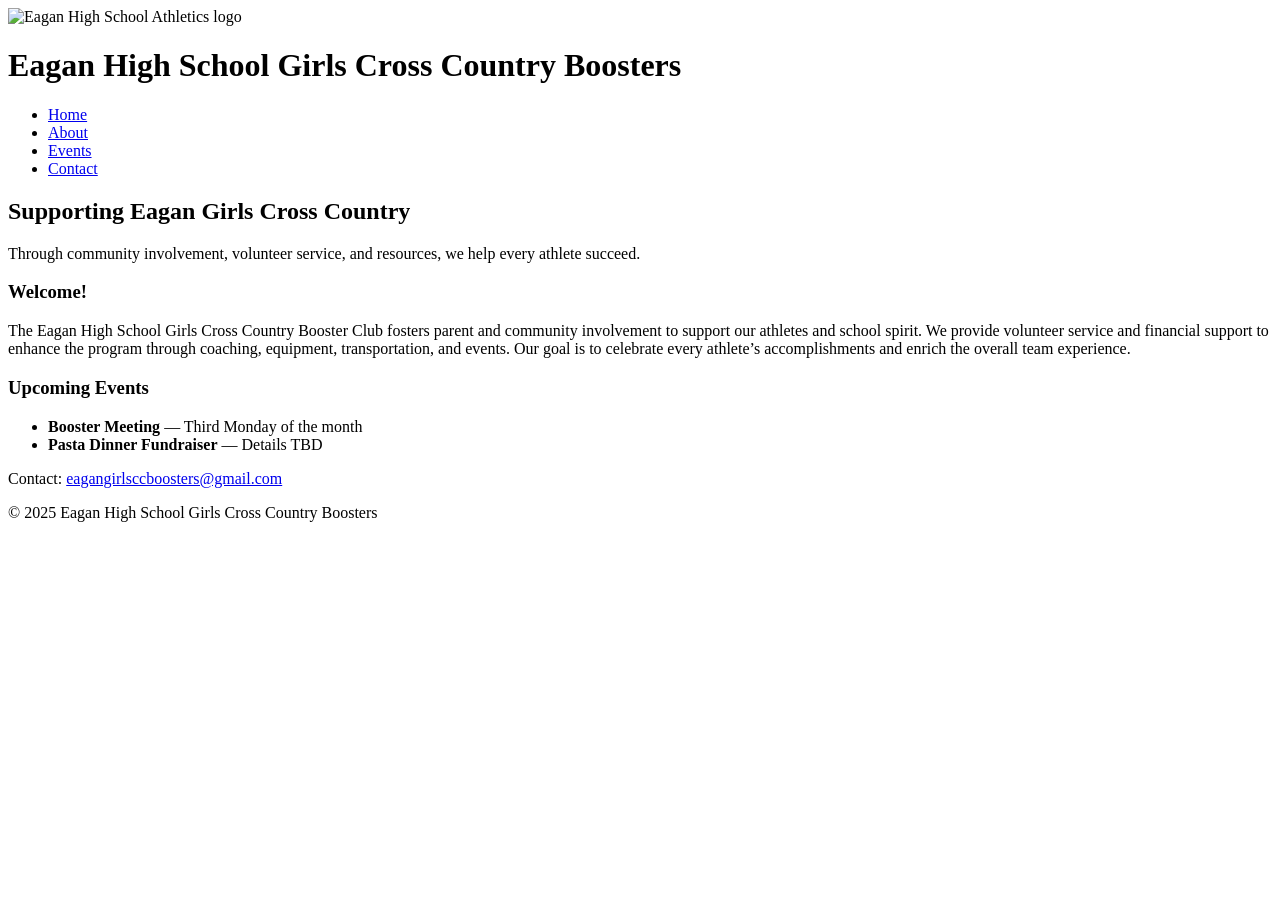
==== index.html @ ba5e79fd "Add files via upload" ====
<!DOCTYPE html>
<html lang="en">
<head>
  <meta charset="UTF-8" />
  <meta name="viewport" content="width=device-width,initial-scale=1.0" />
  <title>Girls Cross Country Boosters — Eagan High School</title>
  <link rel="stylesheet" href="css/styles.css" />
</head>
<body>
<header class="site-header">
  <div class="container header-inner">

    <!-- Branding -->
    <div class="branding">
      <img
        src="images/EaganWildcatsLogo.png"
        alt="Eagan High School Athletics logo"
        class="site-logo"
      />
      <h1>Eagan High School Girls Cross Country Boosters</h1>
    </div>

    <!-- Navigation -->
    <nav class="main-nav" aria-label="Main navigation">
      <ul>
        <li><a href="index.html" class="active">Home</a></li>
        <li><a href="about.html">About</a></li>
        <li><a href="events.html">Events</a></li>
        <li><a href="contact.html">Contact</a></li>
      </ul>
    </nav>

  </div>
</header>


<main>
<section class="hero">
  <div class="container hero-inner">
    <h2>Supporting Eagan Girls Cross Country</h2>
    <p>Through community involvement, volunteer service, and resources, we help every athlete succeed.</p>
  </div>
</section>

    <section class="intro container">
      <h3>Welcome!</h3>
      <p>The Eagan High School Girls Cross Country Booster Club fosters parent and community involvement to support our athletes and school spirit. We provide volunteer service and financial support to enhance the program through coaching, equipment, transportation, and events. Our goal is to celebrate every athlete’s accomplishments and enrich the overall team experience.</p>
    </section>

    <section class="upcoming-events container">
      <h3>Upcoming Events</h3>
      <ul class="event-list">
        <li><strong>Booster Meeting</strong> — Third Monday of the month</li>
        <li><strong>Pasta Dinner Fundraiser</strong> — Details TBD</li>
      </ul>
    </section>
  </main>

  <footer class="site-footer">
    <div class="container">
      <p>Contact: <a href="mailto:eagangirlsccboosters@gmail.com">eagangirlsccboosters@gmail.com</a></p>
      <p>&copy; 2025 Eagan High School Girls Cross Country Boosters</p>
    </div>
  </footer>

</body>
</html>
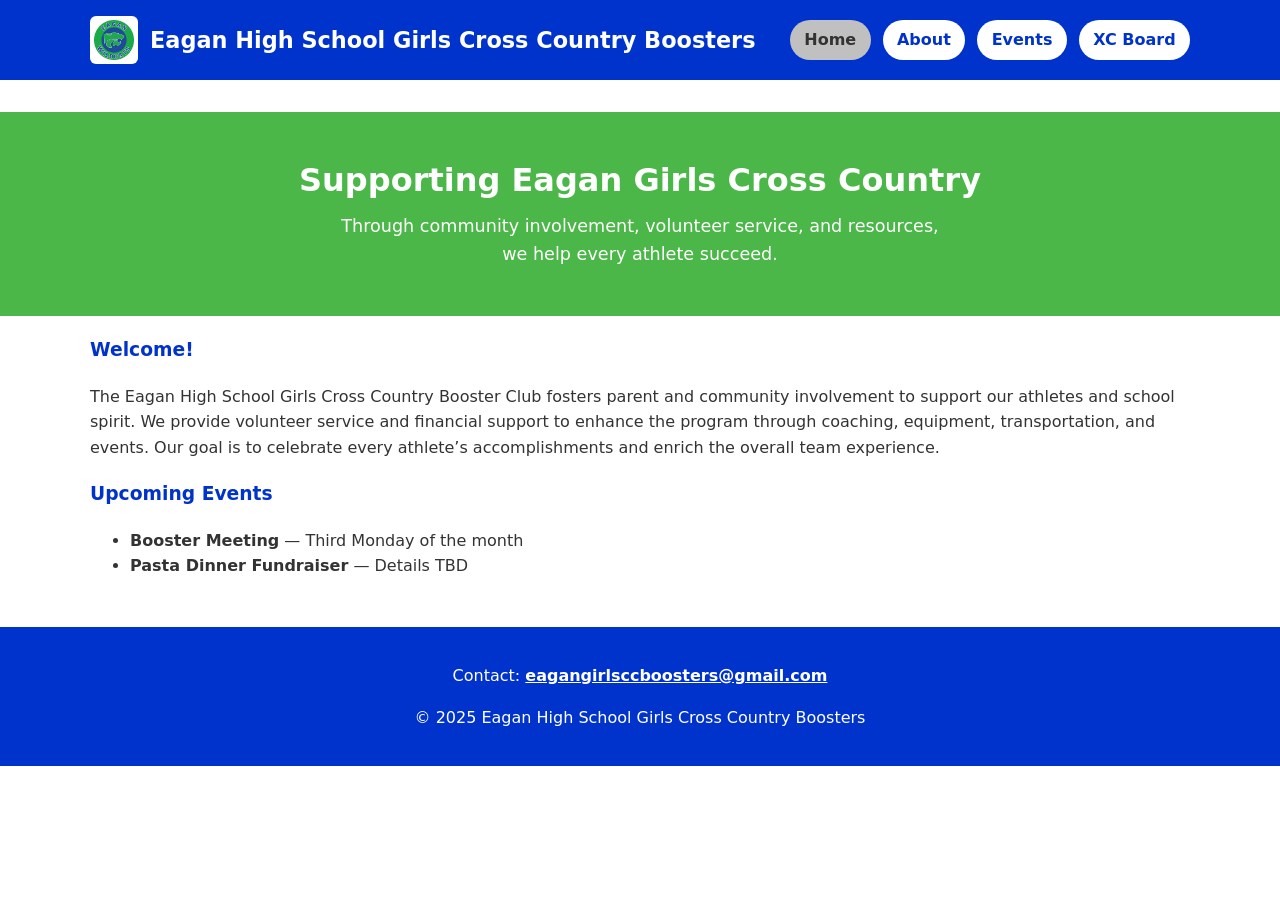
==== commit fd08703b: "adding updates" ====
--- a/index.html
+++ b/index.html
@@ -26,7 +26,7 @@
         <li><a href="index.html" class="active">Home</a></li>
         <li><a href="about.html">About</a></li>
         <li><a href="events.html">Events</a></li>
-        <li><a href="contact.html">Contact</a></li>
+        <li><a href="board.html">XC Board</a></li>
       </ul>
     </nav>
 
--- a/css/styles.css
+++ b/css/styles.css
@@ -0,0 +1,202 @@
+/* ======================================================
+   Root variables (Eagan High School colors)
+   ====================================================== */
+:root {
+  --royal-blue: #0033cc;
+  --kelly-green: #4bb748;
+  --silver: #c0c0c0;
+  --white: #ffffff;
+  --dark-gray: #333333;
+}
+
+/* ======================================================
+   Reset & base styles
+   ====================================================== */
+*,
+*::before,
+*::after {
+  box-sizing: border-box;
+}
+
+body {
+  margin: 0;
+  font-family: system-ui, -apple-system, BlinkMacSystemFont,
+               "Segoe UI", Roboto, Arial, sans-serif;
+  line-height: 1.6;
+  color: var(--dark-gray);
+  background-color: var(--white);
+}
+
+img {
+  max-width: 100%;
+  height: auto;
+}
+
+/* ======================================================
+   Layout helpers
+   ====================================================== */
+.container {
+  width: 90%;
+  max-width: 1100px;
+  margin: 0 auto;
+}
+
+/* ======================================================
+   Header / Branding
+   ====================================================== */
+.site-header {
+  background-color: var(--royal-blue);
+  color: var(--white);
+}
+
+.header-inner {
+  display: flex;
+  align-items: center;
+  justify-content: space-between;
+  padding: 1rem 0;
+}
+
+/* Logo + title */
+.branding {
+  display: flex;
+  align-items: center;
+  gap: 0.75rem;
+}
+
+.site-logo {
+  width: 48px;
+  height: auto;
+  background-color: var(--white);
+  padding: 4px;
+  border-radius: 6px;
+}
+
+.site-header h1 {
+  margin: 0;
+  font-size: 1.4rem;
+  line-height: 1.2;
+}
+
+/* ======================================================
+   Hero section
+   ====================================================== */
+.hero {
+  background-color: var(--kelly-green);
+  color: var(--white);
+  padding: 3rem 0;
+}
+
+.hero-inner {
+  text-align: center;
+  max-width: 800px;
+}
+
+.hero h2 {
+  margin-top: 0;
+  margin-bottom: 0.75rem;
+  font-size: 2rem;
+  line-height: 1.25;
+  color: var(--white);
+}
+
+.hero p {
+  margin: 0 auto;
+  font-size: 1.1rem;
+  max-width: 600px;
+}
+
+
+/* ======================================================
+   Navigation
+   ====================================================== */
+.main-nav ul {
+  list-style: none;
+  display: flex;
+  gap: 0.75rem;
+  margin: 0;
+  padding: 0;
+}
+
+/* Base nav link */
+.main-nav a {
+  display: inline-block;
+  padding: 0.45rem 0.9rem;
+  border-radius: 999px; /* pill buttons */
+  text-decoration: none;
+  font-weight: 600;
+  background-color: var(--white);
+  color: var(--royal-blue);
+  transition: background-color 0.2s ease, color 0.2s ease;
+}
+
+/* Hover */
+.main-nav a:hover {
+  background-color: var(--kelly-green);
+  color: var(--white);
+}
+
+/* Active page */
+.main-nav a.active {
+  background-color: var(--silver);
+  color: var(--dark-gray);
+  cursor: default;
+}
+
+/* Keyboard focus (accessibility) */
+.main-nav a:focus {
+  outline: 3px solid var(--kelly-green);
+  outline-offset: 2px;
+}
+
+/* ======================================================
+   Main content (placeholder defaults)
+   ====================================================== */
+main {
+  padding: 2rem 0;
+}
+
+h2, h3 {
+  color: var(--royal-blue);
+}
+
+/* ======================================================
+   Footer
+   ====================================================== */
+.site-footer {
+  background-color: var(--royal-blue);
+  color: var(--white);
+  text-align: center;
+  padding: 1.25rem 0;
+}
+
+.site-footer a {
+  color: var(--white);
+  font-weight: 600;
+  text-decoration: underline;
+}
+
+/* ======================================================
+   Mobile adjustments
+   ====================================================== */
+@media (max-width: 700px) {
+
+  .header-inner {
+    flex-direction: column;
+    gap: 0.75rem;
+    text-align: center;
+  }
+
+  .branding {
+    justify-content: center;
+  }
+
+  .main-nav ul {
+    flex-wrap: wrap;
+    justify-content: center;
+  }
+
+  .site-logo {
+    width: 40px;
+  }
+
+}
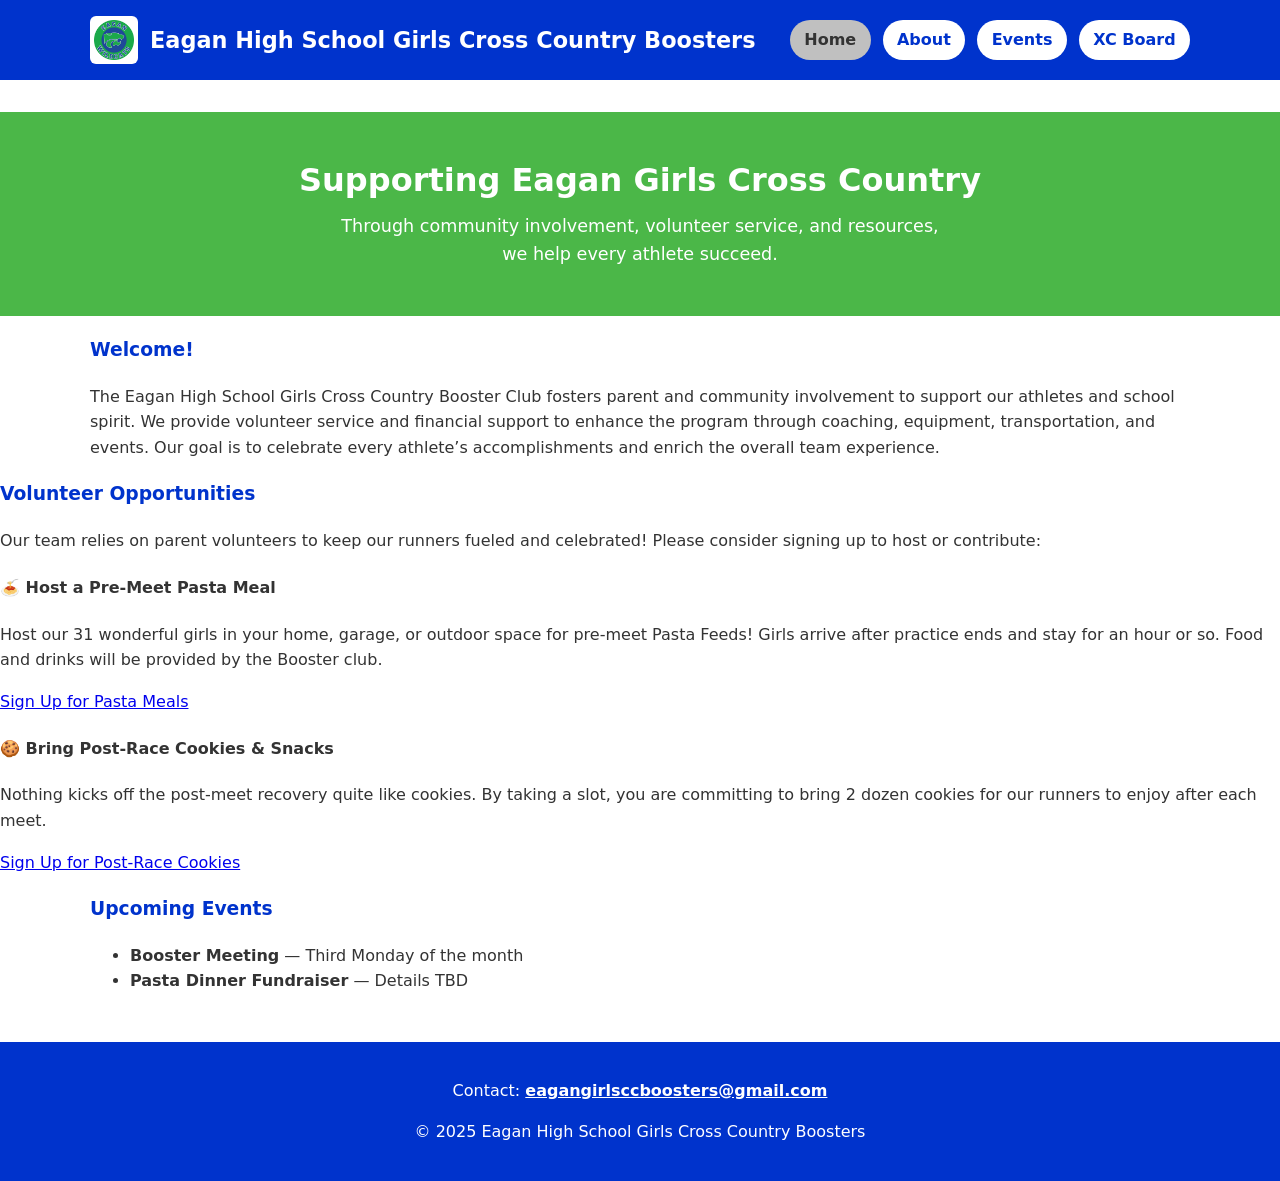
==== commit e9e11c40: "Add volunteer opportunities section to index.html Added volunteer opportunities section with details" ====
--- a/index.html
+++ b/index.html
@@ -47,6 +47,31 @@
       <p>The Eagan High School Girls Cross Country Booster Club fosters parent and community involvement to support our athletes and school spirit. We provide volunteer service and financial support to enhance the program through coaching, equipment, transportation, and events. Our goal is to celebrate every athlete’s accomplishments and enrich the overall team experience.</p>
     </section>
 
+<section class="volunteer-section">
+      <h3>Volunteer Opportunities</h3>
+      <p>Our team relies on parent volunteers to keep our runners fueled and celebrated! Please consider signing up to host or contribute:</p>
+      
+      <div class="volunteer-links">
+        <div class="volunteer-card">
+          <h4>🍝 Host a Pre-Meet Pasta Meal</h4>
+          <p>Host our 31 wonderful girls in your home, garage, or outdoor space for pre-meet Pasta Feeds! Girls arrive after practice ends and stay for an hour or so. Food and drinks will be provided by the Booster club.</p>
+          <a href="https://www.signupgenius.com/go/10C0E48A5AF23A4FAC34-65107818-pasta#/" target="_blank" rel="noopener noreferrer" class="signup-button">
+            Sign Up for Pasta Meals
+          </a>
+        </div>
+
+        <div class="volunteer-card">
+          <h4>🍪 Bring Post-Race Cookies & Snacks</h4>
+          <p>Nothing kicks off the post-meet recovery quite like cookies. By taking a slot, you are committing to bring 2 dozen cookies for our runners to enjoy after each meet.</p>
+          <a href="https://www.signupgenius.com/go/10C0E48A5AF23A4FAC34-65159216-meet#/" target="_blank" rel="noopener noreferrer" class="signup-button">
+            Sign Up for Post-Race Cookies
+          </a>
+        </div>
+      </div>
+    </section>
+  
+
+  
     <section class="upcoming-events container">
       <h3>Upcoming Events</h3>
       <ul class="event-list">
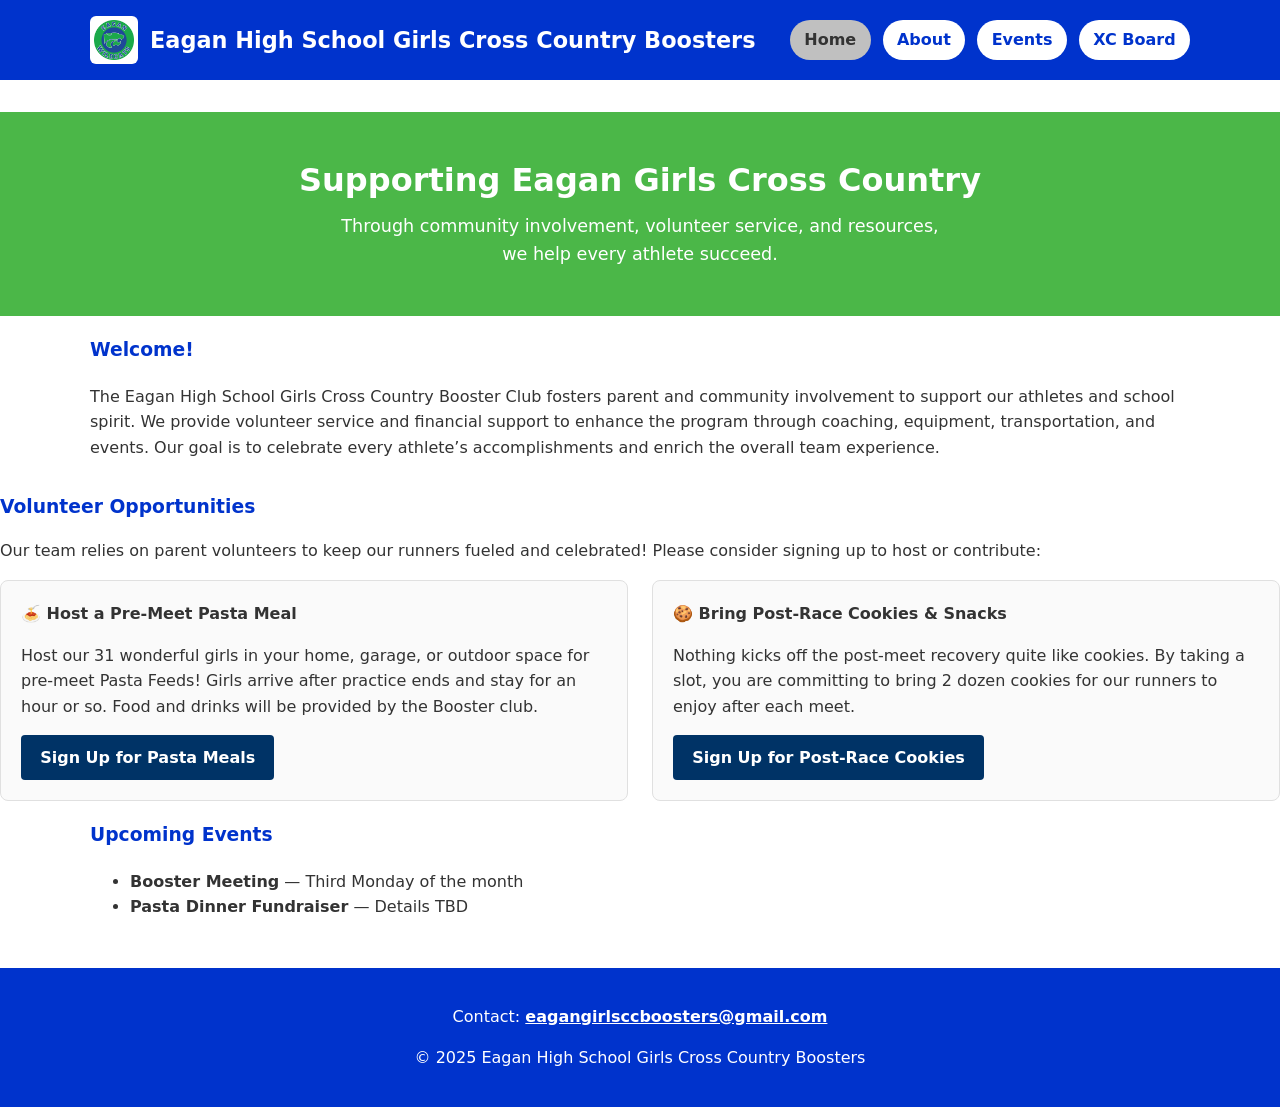
==== commit 0cd847ae: "Refactor volunteer section in index.html Removed extra line breaks and adjusted volunteer section fo" ====
--- a/index.html
+++ b/index.html
@@ -47,7 +47,7 @@
       <p>The Eagan High School Girls Cross Country Booster Club fosters parent and community involvement to support our athletes and school spirit. We provide volunteer service and financial support to enhance the program through coaching, equipment, transportation, and events. Our goal is to celebrate every athlete’s accomplishments and enrich the overall team experience.</p>
     </section>
 
-<section class="volunteer-section">
+    <section class="volunteer-section">
       <h3>Volunteer Opportunities</h3>
       <p>Our team relies on parent volunteers to keep our runners fueled and celebrated! Please consider signing up to host or contribute:</p>
       
@@ -70,8 +70,6 @@
       </div>
     </section>
   
-
-  
     <section class="upcoming-events container">
       <h3>Upcoming Events</h3>
       <ul class="event-list">
--- a/css/styles.css
+++ b/css/styles.css
@@ -159,6 +159,59 @@
   color: var(--royal-blue);
 }
 
+/* Inherit standard section layout and margins */
+.volunteer-section {
+  margin-top: 2rem; /* Matches spacing between other sections without adding extra side indentation */
+  padding: 0;        /* Removes double padding */
+}
+
+/* Ensure headings inherit default typography without extra offsets */
+.volunteer-section h3 {
+  margin-bottom: 0.75rem;
+}
+
+/* Volunteer Cards Container */
+.volunteer-links {
+  display: flex;
+  flex-wrap: wrap;
+  gap: 1.5rem;
+  margin-top: 1rem;
+}
+
+/* Individual Volunteer Cards */
+.volunteer-card {
+  flex: 1 1 280px;
+  border: 1px solid #e0e0e0;
+  border-radius: 8px;
+  padding: 1.25rem;
+  background-color: #fafafa;
+  box-sizing: border-box;
+}
+
+.volunteer-card h4 {
+  margin-top: 0;
+  margin-bottom: 0.5rem;
+}
+
+.volunteer-card p {
+  margin-bottom: 1rem;
+}
+
+/* Button Styling */
+.signup-button {
+  display: inline-block;
+  padding: 0.6rem 1.2rem;
+  background-color: #003366;
+  color: #ffffff;
+  text-decoration: none;
+  border-radius: 4px;
+  font-weight: bold;
+}
+
+.signup-button:hover {
+  background-color: #002244;
+}
+
 /* ======================================================
    Footer
    ====================================================== */
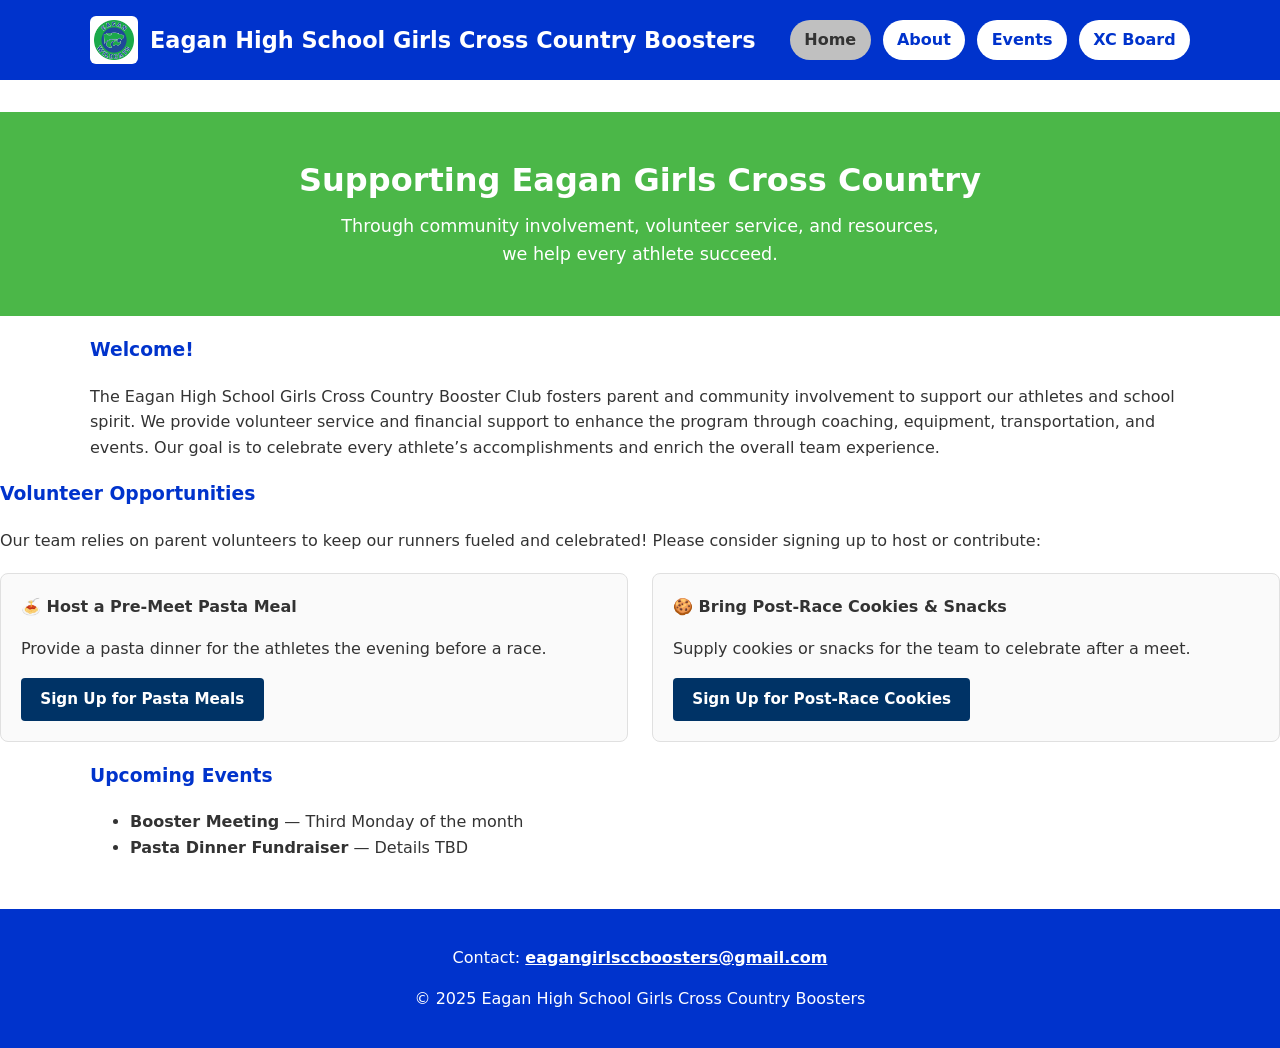
==== commit ea7b0a85: "Refine volunteer opportunity descriptions in index.html Updated volunteer section to clarify descrip" ====
--- a/index.html
+++ b/index.html
@@ -47,28 +47,30 @@
       <p>The Eagan High School Girls Cross Country Booster Club fosters parent and community involvement to support our athletes and school spirit. We provide volunteer service and financial support to enhance the program through coaching, equipment, transportation, and events. Our goal is to celebrate every athlete’s accomplishments and enrich the overall team experience.</p>
     </section>
 
-    <section class="volunteer-section">
+    <section>
+    <div>
       <h3>Volunteer Opportunities</h3>
       <p>Our team relies on parent volunteers to keep our runners fueled and celebrated! Please consider signing up to host or contribute:</p>
       
       <div class="volunteer-links">
         <div class="volunteer-card">
           <h4>🍝 Host a Pre-Meet Pasta Meal</h4>
-          <p>Host our 31 wonderful girls in your home, garage, or outdoor space for pre-meet Pasta Feeds! Girls arrive after practice ends and stay for an hour or so. Food and drinks will be provided by the Booster club.</p>
+          <p>Provide a pasta dinner for the athletes the evening before a race.</p>
           <a href="https://www.signupgenius.com/go/10C0E48A5AF23A4FAC34-65107818-pasta#/" target="_blank" rel="noopener noreferrer" class="signup-button">
             Sign Up for Pasta Meals
           </a>
         </div>
-
+  
         <div class="volunteer-card">
           <h4>🍪 Bring Post-Race Cookies & Snacks</h4>
-          <p>Nothing kicks off the post-meet recovery quite like cookies. By taking a slot, you are committing to bring 2 dozen cookies for our runners to enjoy after each meet.</p>
+          <p>Supply cookies or snacks for the team to celebrate after a meet.</p>
           <a href="https://www.signupgenius.com/go/10C0E48A5AF23A4FAC34-65159216-meet#/" target="_blank" rel="noopener noreferrer" class="signup-button">
             Sign Up for Post-Race Cookies
           </a>
         </div>
       </div>
-    </section>
+    </div>
+  </section>
   
     <section class="upcoming-events container">
       <h3>Upcoming Events</h3>
--- a/css/styles.css
+++ b/css/styles.css
@@ -159,28 +159,31 @@
   color: var(--royal-blue);
 }
 
-/* Inherit standard section layout and margins */
+/* Container alignment matching the rest of the main section */
 .volunteer-section {
-  margin-top: 2rem; /* Matches spacing between other sections without adding extra side indentation */
-  padding: 0;        /* Removes double padding */
-}
-
-/* Ensure headings inherit default typography without extra offsets */
+  max-width: 800px; /* Adjust if your main section uses a different max-width */
+  margin: 2rem auto;
+  padding: 0 1rem;
+  box-sizing: border-box;
+}
+
+/* Ensure section titles match font and alignment */
 .volunteer-section h3 {
+  margin-top: 0;
   margin-bottom: 0.75rem;
 }
 
-/* Volunteer Cards Container */
+/* Flex container for the cards */
 .volunteer-links {
   display: flex;
   flex-wrap: wrap;
   gap: 1.5rem;
-  margin-top: 1rem;
-}
-
-/* Individual Volunteer Cards */
+  margin-top: 1.25rem;
+}
+
+/* Card layout */
 .volunteer-card {
-  flex: 1 1 280px;
+  flex: 1 1 300px; /* Expands nicely and wraps on small screens */
   border: 1px solid #e0e0e0;
   border-radius: 8px;
   padding: 1.25rem;
@@ -197,15 +200,16 @@
   margin-bottom: 1rem;
 }
 
-/* Button Styling */
+/* Button styling */
 .signup-button {
   display: inline-block;
   padding: 0.6rem 1.2rem;
-  background-color: #003366;
+  background-color: #003366; /* Wildcat Blue */
   color: #ffffff;
   text-decoration: none;
   border-radius: 4px;
   font-weight: bold;
+  font-size: 0.95rem;
 }
 
 .signup-button:hover {
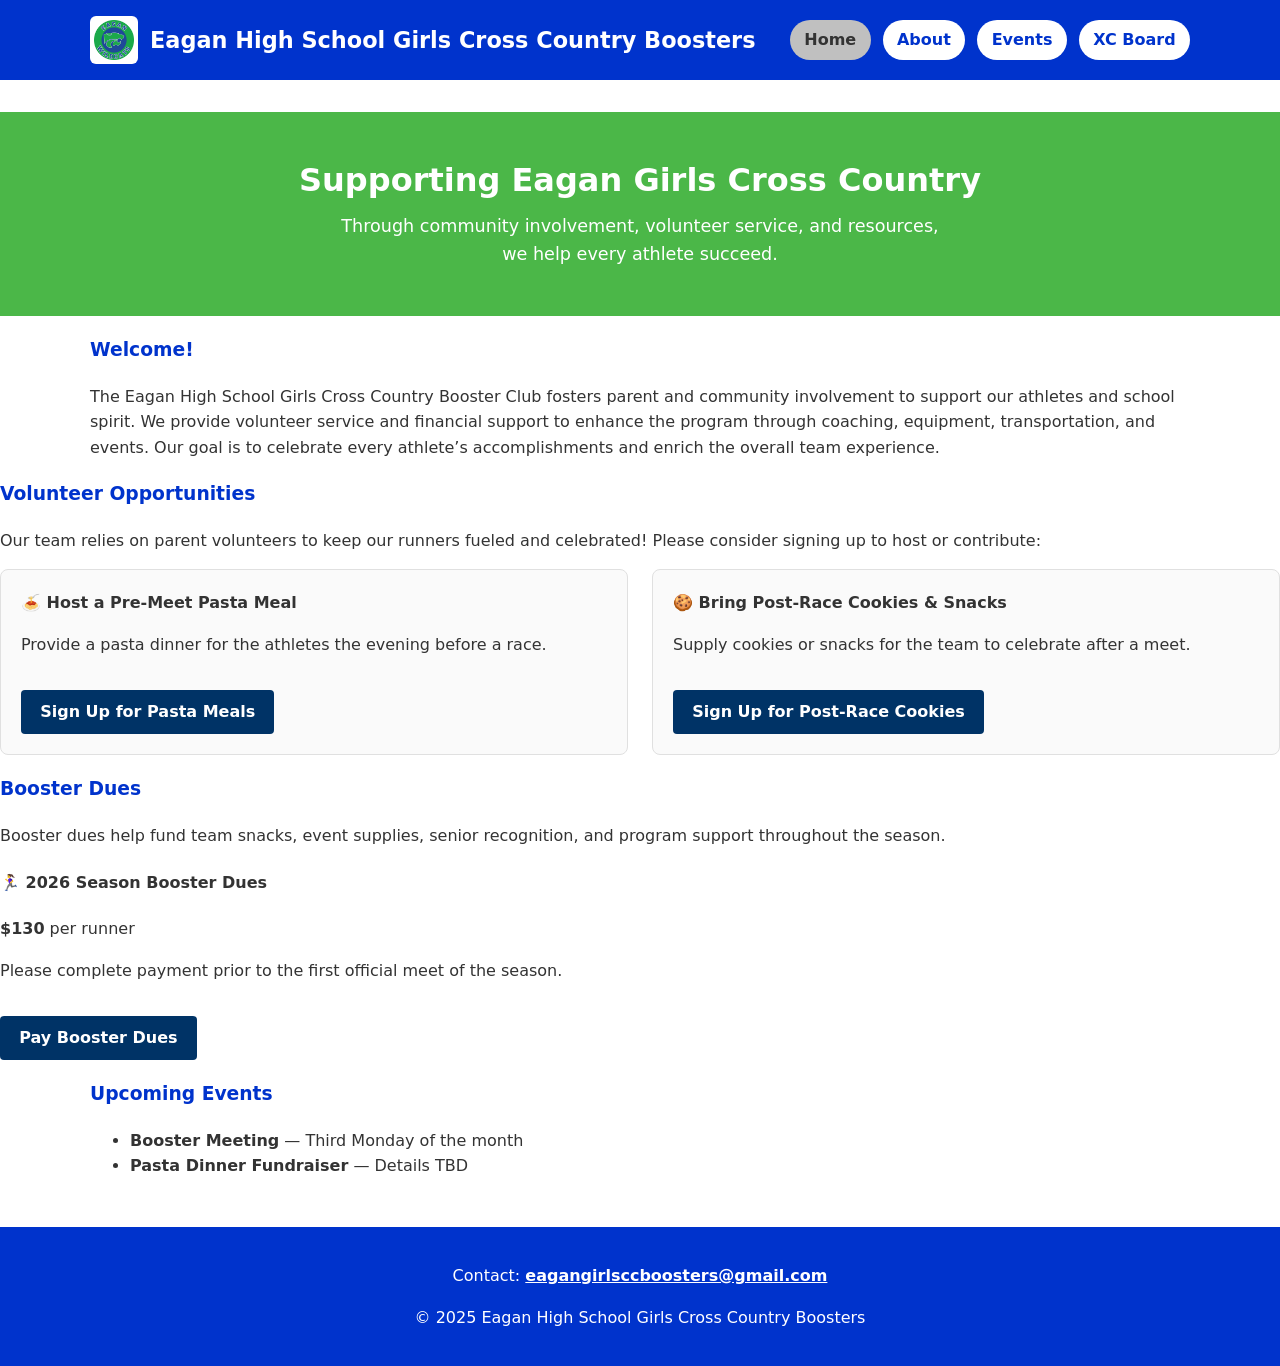
==== commit 1589e38d: "Add Booster Dues section to index.html Added a new section for Booster Dues with payment details." ====
--- a/index.html
+++ b/index.html
@@ -71,6 +71,22 @@
       </div>
     </div>
   </section>
+ 
+  <section>
+  <div>
+    <h3>Booster Dues</h3>
+    <p>Booster dues help fund team snacks, event supplies, senior recognition, and program support throughout the season.</p>
+    
+    <div class="dues-card">
+      <h4>🏃‍♀️ 2026 Season Booster Dues</h4>
+      <p class="dues-amount"><strong>$130</strong> per runner</p>
+      <p>Please complete payment prior to the first official meet of the season.</p>
+      <a href="https://www.zeffy.com/en-US/donation-form/eagan-girls-cc-booster-club-dues" target="_blank" rel="noopener noreferrer" class="signup-button">
+        Pay Booster Dues
+      </a>
+    </div>
+  </div>
+</section>
   
     <section class="upcoming-events container">
       <h3>Upcoming Events</h3>
--- a/css/styles.css
+++ b/css/styles.css
@@ -159,31 +159,16 @@
   color: var(--royal-blue);
 }
 
-/* Container alignment matching the rest of the main section */
-.volunteer-section {
-  max-width: 800px; /* Adjust if your main section uses a different max-width */
-  margin: 2rem auto;
-  padding: 0 1rem;
-  box-sizing: border-box;
-}
-
-/* Ensure section titles match font and alignment */
-.volunteer-section h3 {
-  margin-top: 0;
-  margin-bottom: 0.75rem;
-}
-
-/* Flex container for the cards */
+/* Card layout & button styling only - inherits alignment from outer section/div */
 .volunteer-links {
   display: flex;
   flex-wrap: wrap;
   gap: 1.5rem;
-  margin-top: 1.25rem;
-}
-
-/* Card layout */
+  margin-top: 1rem;
+}
+
 .volunteer-card {
-  flex: 1 1 300px; /* Expands nicely and wraps on small screens */
+  flex: 1 1 280px;
   border: 1px solid #e0e0e0;
   border-radius: 8px;
   padding: 1.25rem;
@@ -196,20 +181,15 @@
   margin-bottom: 0.5rem;
 }
 
-.volunteer-card p {
-  margin-bottom: 1rem;
-}
-
-/* Button styling */
 .signup-button {
   display: inline-block;
+  margin-top: 1rem;
   padding: 0.6rem 1.2rem;
-  background-color: #003366; /* Wildcat Blue */
+  background-color: #003366;
   color: #ffffff;
   text-decoration: none;
   border-radius: 4px;
   font-weight: bold;
-  font-size: 0.95rem;
 }
 
 .signup-button:hover {
